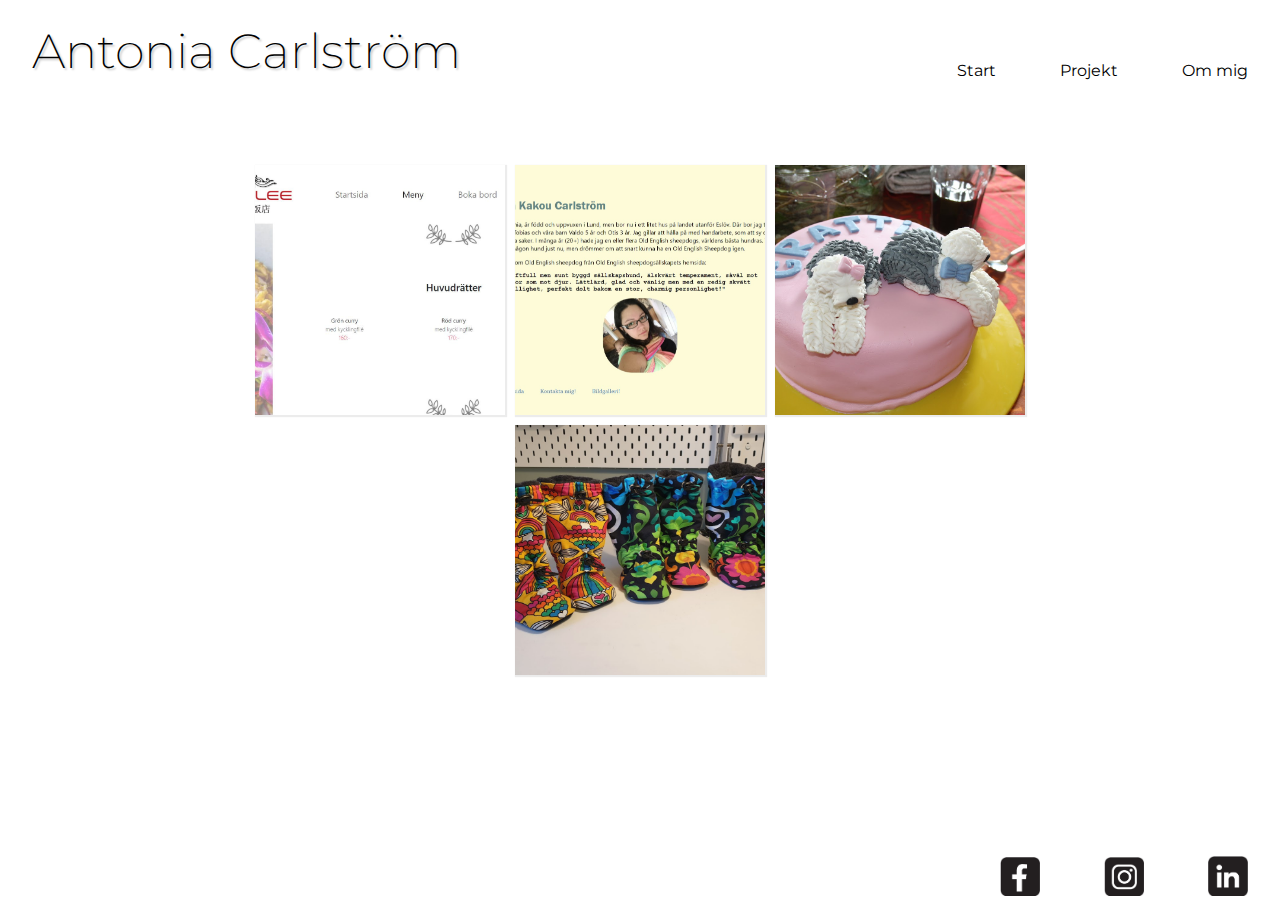
==== index.html @ f153f363 "Add files via upload" ====
<!DOCTYPE html>
<html lang="en">

<head>
    <meta charset="UTF-8">
    <meta http-equiv="X-UA-Compatible" content="IE=edge">
    <meta name="viewport" content="width=device-width, initial-scale=1.0">
    <link rel="stylesheet" href="css/style.css">

    <link href="https://fonts.googleapis.com/css2?family=Montserrat:wght@100;300;400&display=swap" rel="stylesheet">
    <link rel="apple-touch-icon" sizes="180x180" href="/apple-touch-icon.png">
    <link rel="icon" type="image/png" sizes="32x32" href="/favicon-32x32.png">
    <link rel="icon" type="image/png" sizes="16x16" href="/favicon-16x16.png">
    <link rel="manifest" href="/site.webmanifest">
    <title>Antonia Carlström</title>
</head>

<body>
    <nav class="flexnav">
        <div class="flex-left">
            <h2>Antonia Carlström</h2>
        </div>
        <div class="flex-right">
            <ul>
                <li><a href="index.html">Start</a></li>

                <li class="dropdown">
                    <span><a href="#">Projekt</a></span>
                    <div class="dropdown-content">
                        <p><a href="html/yunlee.html">YunLee</p>

                        <p><a href="html/miniprojekt.html">Miniprojekt</p>

                        <p><a href="html/tartor.html">Tårtor</p>

                        <p><a href="html/hantverk.html">Hantverk</p>
                    </div>

                <li><a href="html/om.html">Om mig</a></li>

            </ul>
        </div>
    </nav>
    <main class="main-index">
        <div class="galleri">
            <div class="projektruta">
                <img src="media/projekt-bilder/hemsidor/yunlee1.jpg" alt="YunLee">
                <div class="projekt-text"><a href="html/yunlee.html">
                        <h3>Hemsida till YunLee</h3>
                    </a></div>
            </div>


            <div class="projektruta">
                <img src="media/projekt-bilder/hemsidor/antonia1.jpg" alt="Miniprojekt">
                <div class="projekt-text"><a href="html/miniprojekt.html">
                        <h3>Miniprojekt</h3>
                    </a></div>
            </div>

            <div class="projektruta">
                <img src="media/projekt-bilder/tartor/tarta4.JPG" alt="Tårta">
                <div class="projekt-text"><a href="html/tartor.html">
                        <h3>Tårtor</h3>
                    </a></div>
            </div>


            <div class="projektruta">
                <img src="media/projekt-bilder/somnad/tossor.jpg" alt="Tossor">
                <div class="projekt-text"><a href="html/hantverk.html">
                        <h3>Hantverk</h3>
                    </a></div>
            </div>
        </div>
    </main>





    <footer>
        <div class="footer-left"></div>
        <div class="footer-right">
            <ul class="footer-ul">
                <li class="footer-li"><a href="http://www.facebook.com" target="_blank"><img class="icon"
                            src="media/icons/facebook.png" alt="Facebook icon"></a></li>
                <li><a href="http://www.instagram.com/bejtedejte" target="_blank"><img class="icon"
                            src="media/icons/instagram.png" alt="Instagram icon"></a></li>
                <li><a href="http://www.linkedin.com" target="_blank"><img class="icon" src="media/icons/linkedin.png"
                            alt="LinkedIn icon"></a></li>

            </ul>
        </div>
    </footer>

</body>

</html>
---- css/style.css ----
* {
    box-sizing: border-box;
    border: 0;
    outline: 0;
    margin: 0;
    padding: 0;
}

a {
    text-decoration: none;
    color: #000000;
    font-family: 'Montserrat', sans-serif;
    font-weight: 400;
}

a:hover {
    color: #d9d9d9;

}

footer {
    background-color: #ffffff;
    font-family: 'Montserrat', sans-serif;
    display: block;
    width: 100%;
    position: fixed;
    bottom: 0px;
    right: 0;
    border: 0px solid red;
}

.footer-left {

    border: 0px red solid;
    flex-basis: 60%;
}

.footer-right {

    border: 0px red solid;
    flex-basis: 40%;
}

h1 {
    margin-left: 2rem;
    margin-bottom: 30px;
    font-family: 'Montserrat', sans-serif;
    font-weight: 200;
    font-size: 2rem;
}

h2 {
    margin-left: 2rem;
    font-family: 'Montserrat', sans-serif;
    font-weight: 200;
    font-size: 3rem;
    text-shadow: #cccccc 2px 2px 2px;
}

img {
    border-radius: 0px;
}

ul {
    list-style-type: none;
    margin-top: 0px;
    padding: 0px;
    display: flex;
    align-items: flex-end;
    justify-content: flex-end;

}

li {
    display: inline;
    float: right;
    margin-left: 2rem;
    margin-right: 2rem;
    font-size: 1rem;
}

nav {
    position: fixed;
    top: 0;
    right: 0;
    left: 0;
    background-color: #ffffff;
    font-family: 'Montserrat', sans-serif;
    display: flex;
}

.flex-left {
    align-items: flex-start;
    border: 0px red solid;
    flex-basis: 60%;
}

.flex-right {
    align-items: flex-end;
    border: 0px red solid;
    flex-basis: 40%;
}

.flexnav {
    align-items: flex-end;
    justify-content: flex-start;
    height: 80px;
    z-index: 1;
}

.galleri {
    margin-top: 100px;
}

.icon {
    width: 40px;
}

.main {
    margin-top: 100px;
    font-family: 'Montserrat', sans-serif;
    font-weight: 300;
    text-align: center;
    display: block;
}

.main-index {
    display: flex;
    align-items: center;
    justify-content: center;
    background-color: #fff;
    width: 100%;
    height: 100%;
    border: 0px solid green;
    padding: 60px;
}

.galleri {
    display: flex;
    width: 80%;
    justify-content: center;
    align-items: center;
    border: 0px red solid;
    flex-flow: row wrap;
}

.projektruta {
    width: 250px;
    min-width: 250px;
    max-width: 250px;
    height: 250px;
    min-height: 250px;
    max-height: 250px;
    padding: 5px;
    margin: 5px 5px 5px;
    background-color: #fff;
    position: relative;
    display: flex;
    align-items: center;
    justify-content: center;
    flex-flow: row wrap;
    transition: 0.5s ease-out;
    box-shadow: 1px 1px 1px 1px #ececec;
    border: 0px solid blue;
    flex-basis: 44%;
}

.projektruta:before {
    content: '';
    position: absolute;
    top: 0;
    left: 0;
    display: flex;
    width: 100%;
    height: 100%;
    background: #fff;
    z-index: 2;
    transition: 0.5s;
    opacity: 0;
}

.projektruta:hover {
    opacity: 1;
}

.projektruta:hover:before {
    opacity: 0.7;
}

.projektruta:hover .projekt-text {
    opacity: 1;
}

.projektruta img {
    width: 100%;
    height: 100%;
    position: absolute;
    top: 0;
    left: 0;
    object-fit: cover;
}

.projektruta .projekt-text {
    position: absolute;
    z-index: 3;
    color: rgb(181, 3, 89);
    opacity: 0;
    transition: 0s;
}

.projekt-text h2 {
    margin: 0;
    font-family: 'Montserrat', sans-serif;
    letter-spacing: 2px;

}

.projekt-text a {
    display: inline-block;
    border: 0px solid #fff;
    margin: 0;
    text-decoration: none;
    transition: 0s;
    color: #3a3a3a;
}

.dropdown {
    position: relative;
    display: inline-block;
}

.dropdown-content {
    display: none;
    position: absolute;
    background-color: #ffffff;
    min-width: 160px;
    box-shadow: 0px;
    padding: 0px 0px;
    z-index: 1;
}

.dropdown:hover .dropdown-content {
    display: block;
}

.flexcontainer {
    display: flex;
    flex-direction: row;
    min-height: 100%;
    align-items: stretch;
    border: aqua solid 0px;
}

.flexitem {
    display: flex;
}

#bild-vanster {
    background: #ffffff;
    order: -1;
    flex-basis: 40%;
    opacity: 0.5;
}

#content {
    order: 1;
    padding: 3rem;
    flex-basis: 40%;
    justify-content: center;
    flex-flow: row wrap;
    font-weight: 500;
}

.fixed {
    position: fixed;
    width: 40%;
    background-image: url(../media/antonia.jpg);
    height: 100%;
    background-position-x: -20px;
    background-position-y: -120px;
    background-repeat: no-repeat;
    background-size: cover;
}

.sidebar {
    width: 20%;
}

div>p {
    margin-top: 1rem;
    font-weight: 300;
}

article>p {
    margin-top: 1rem;
    font-weight: 300;
    font-size: smaller;
}

article {
    margin: 0px 20%;
    margin-bottom: 100px;
    margin-top: 180px;
    font-size: 20px;
    font-weight: 500;
}
.thumb {
    opacity: 0.8;
    box-shadow: #3a3a3a 1px 1px 1px;
}

.thumb:hover {
    opacity: 1;
}

.a2 {
    width: 100%;
    height: 400px;
    border: 0px solid red;
    display: grid;
    justify-content: center;
    margin-bottom: 2rem;
}
.a2 img {
    width: 600px;
    height: 400px;
}

.grid-container {
    display: grid;
    grid-template-columns: auto auto auto auto auto;
    grid-gap: 20px;
    width: 100%;
    padding: 0px;
    margin-top: 1rem;
    justify-content: center;
}

.grid-container>div {
    text-align: center;
    padding: 0;
    font-size: 15px;
    max-width: 135px;
}
.grid-container img {
    width: 135px;
    height: 100px;
}
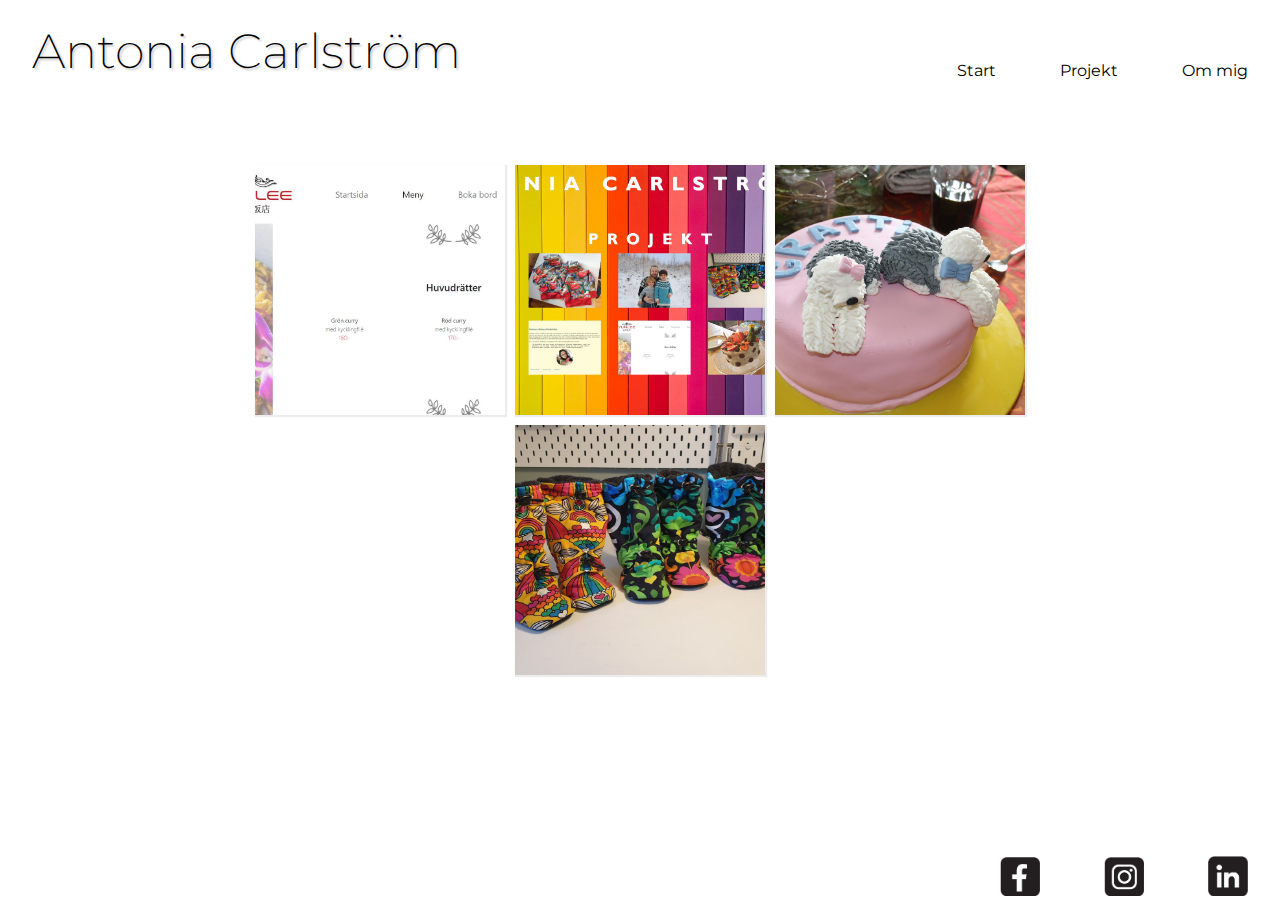
==== commit 5ad81f56: "Add files via upload" ====
--- a/index.html
+++ b/index.html
@@ -1,12 +1,10 @@
 <!DOCTYPE html>
 <html lang="en">
-
 <head>
     <meta charset="UTF-8">
     <meta http-equiv="X-UA-Compatible" content="IE=edge">
     <meta name="viewport" content="width=device-width, initial-scale=1.0">
     <link rel="stylesheet" href="css/style.css">
-
     <link href="https://fonts.googleapis.com/css2?family=Montserrat:wght@100;300;400&display=swap" rel="stylesheet">
     <link rel="apple-touch-icon" sizes="180x180" href="/apple-touch-icon.png">
     <link rel="icon" type="image/png" sizes="32x32" href="/favicon-32x32.png">
@@ -28,16 +26,11 @@
                     <span><a href="#">Projekt</a></span>
                     <div class="dropdown-content">
                         <p><a href="html/yunlee.html">YunLee</p>
-
                         <p><a href="html/miniprojekt.html">Miniprojekt</p>
-
                         <p><a href="html/tartor.html">Tårtor</p>
-
                         <p><a href="html/hantverk.html">Hantverk</p>
                     </div>
-
                 <li><a href="html/om.html">Om mig</a></li>
-
             </ul>
         </div>
     </nav>
@@ -47,22 +40,23 @@
                 <img src="media/projekt-bilder/hemsidor/yunlee1.jpg" alt="YunLee">
                 <div class="projekt-text"><a href="html/yunlee.html">
                         <h3>Hemsida till YunLee</h3>
-                    </a></div>
+                    </a>
+                </div>
             </div>
-
-
             <div class="projektruta">
                 <img src="media/projekt-bilder/hemsidor/antonia1.jpg" alt="Miniprojekt">
                 <div class="projekt-text"><a href="html/miniprojekt.html">
                         <h3>Miniprojekt</h3>
-                    </a></div>
+                    </a>
+                </div>
             </div>
 
             <div class="projektruta">
                 <img src="media/projekt-bilder/tartor/tarta4.JPG" alt="Tårta">
                 <div class="projekt-text"><a href="html/tartor.html">
                         <h3>Tårtor</h3>
-                    </a></div>
+                    </a>
+                </div>
             </div>
 
 
@@ -70,14 +64,11 @@
                 <img src="media/projekt-bilder/somnad/tossor.jpg" alt="Tossor">
                 <div class="projekt-text"><a href="html/hantverk.html">
                         <h3>Hantverk</h3>
-                    </a></div>
+                    </a>
+                </div>
             </div>
         </div>
     </main>
-
-
-
-
 
     <footer>
         <div class="footer-left"></div>
@@ -89,11 +80,9 @@
                             src="media/icons/instagram.png" alt="Instagram icon"></a></li>
                 <li><a href="http://www.linkedin.com" target="_blank"><img class="icon" src="media/icons/linkedin.png"
                             alt="LinkedIn icon"></a></li>
-
             </ul>
         </div>
     </footer>
 
 </body>
-
 </html>--- a/css/style.css
+++ b/css/style.css
@@ -15,7 +15,6 @@
 
 a:hover {
     color: #d9d9d9;
-
 }
 
 footer {
@@ -26,18 +25,15 @@
     position: fixed;
     bottom: 0px;
     right: 0;
-    border: 0px solid red;
 }
 
 .footer-left {
 
-    border: 0px red solid;
     flex-basis: 60%;
 }
 
 .footer-right {
 
-    border: 0px red solid;
     flex-basis: 40%;
 }
 
@@ -91,13 +87,11 @@
 
 .flex-left {
     align-items: flex-start;
-    border: 0px red solid;
     flex-basis: 60%;
 }
 
 .flex-right {
     align-items: flex-end;
-    border: 0px red solid;
     flex-basis: 40%;
 }
 
@@ -131,7 +125,6 @@
     background-color: #fff;
     width: 100%;
     height: 100%;
-    border: 0px solid green;
     padding: 60px;
 }
 
@@ -140,7 +133,7 @@
     width: 80%;
     justify-content: center;
     align-items: center;
-    border: 0px red solid;
+
     flex-flow: row wrap;
 }
 
@@ -161,7 +154,6 @@
     flex-flow: row wrap;
     transition: 0.5s ease-out;
     box-shadow: 1px 1px 1px 1px #ececec;
-    border: 0px solid blue;
     flex-basis: 44%;
 }
 
@@ -203,7 +195,6 @@
 .projektruta .projekt-text {
     position: absolute;
     z-index: 3;
-    color: rgb(181, 3, 89);
     opacity: 0;
     transition: 0s;
 }
@@ -212,7 +203,6 @@
     margin: 0;
     font-family: 'Montserrat', sans-serif;
     letter-spacing: 2px;
-
 }
 
 .projekt-text a {
@@ -248,7 +238,6 @@
     flex-direction: row;
     min-height: 100%;
     align-items: stretch;
-    border: aqua solid 0px;
 }
 
 .flexitem {
@@ -304,6 +293,7 @@
     font-size: 20px;
     font-weight: 500;
 }
+
 .thumb {
     opacity: 0.8;
     box-shadow: #3a3a3a 1px 1px 1px;
@@ -313,22 +303,22 @@
     opacity: 1;
 }
 
-.a2 {
+.grid-main-image {
     width: 100%;
     height: 400px;
-    border: 0px solid red;
     display: grid;
     justify-content: center;
     margin-bottom: 2rem;
 }
-.a2 img {
+
+.grid-main-image img {
     width: 600px;
     height: 400px;
 }
 
 .grid-container {
     display: grid;
-    grid-template-columns: auto auto auto auto auto;
+    grid-template-columns: auto auto auto auto;
     grid-gap: 20px;
     width: 100%;
     padding: 0px;
@@ -342,7 +332,8 @@
     font-size: 15px;
     max-width: 135px;
 }
+
 .grid-container img {
     width: 135px;
     height: 100px;
-}
+}